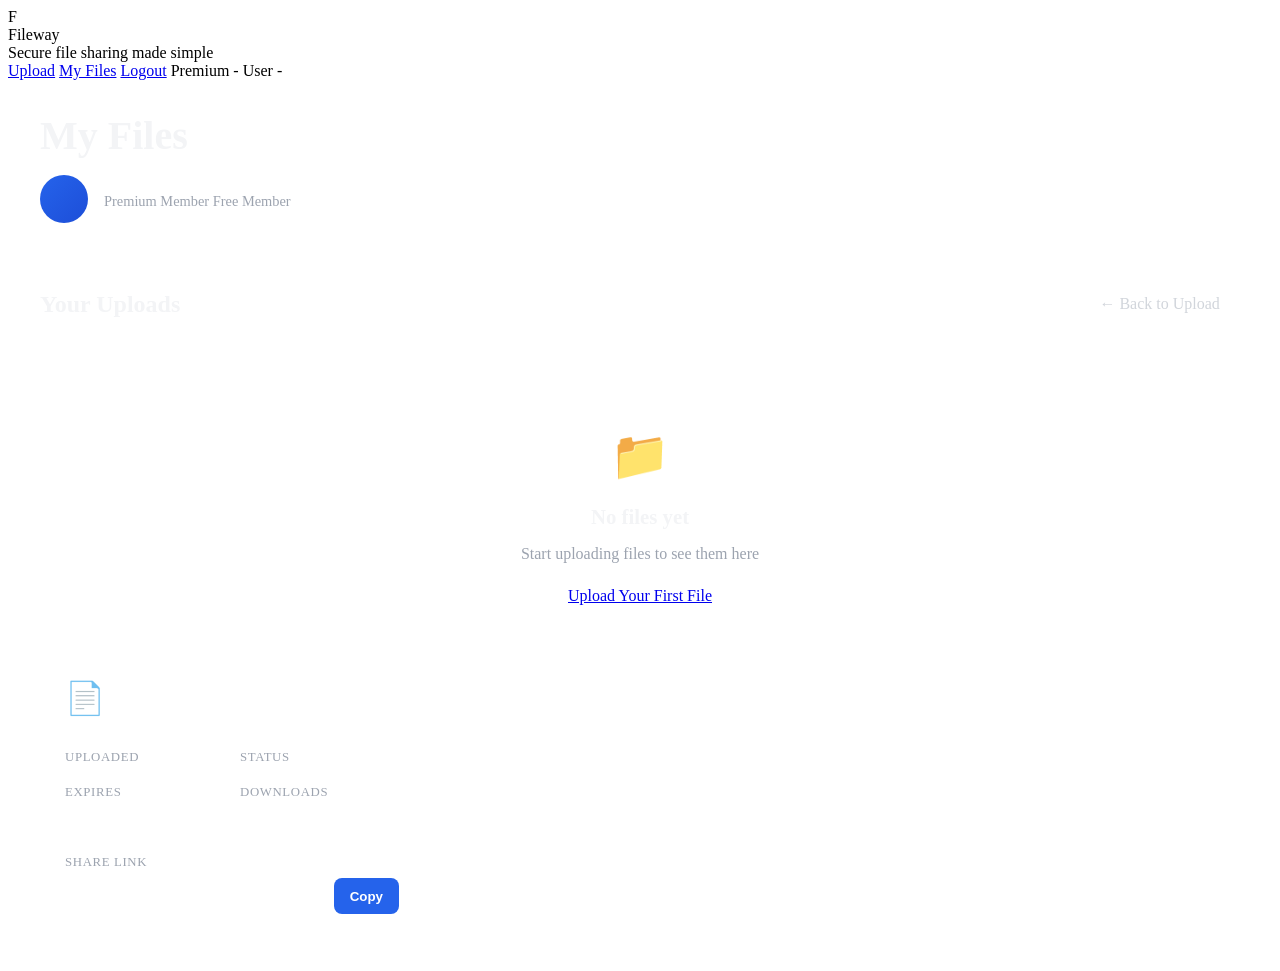
==== src/main/resources/templates/files.html @ 6db25eec "init project" ====
<!doctype html>
<html lang="en" xmlns:th="http://www.thymeleaf.org">
<head>
    <meta charset="UTF-8" />
    <meta name="viewport" content="width=device-width, initial-scale=1.0" />
    <meta http-equiv="X-UA-Compatible" content="ie=edge" />
    <link rel="stylesheet" th:href="@{/css/index.css}">
    <title>My Files - FileWay</title>
    <style>
        .files-container {
            max-width: 1200px;
            margin: 2rem auto;
            padding: 0 1rem;
        }

        .page-header {
            margin-bottom: 2rem;
        }

        .page-header h1 {
            font-size: 2.5rem;
            margin-bottom: 0.5rem;
            color: #f3f4f6;
        }

        .user-info {
            display: flex;
            align-items: center;
            gap: 1rem;
            margin-top: 1rem;
        }

        .user-info__avatar {
            width: 48px;
            height: 48px;
            border-radius: 50%;
            background: linear-gradient(135deg, #2563eb, #1d4ed8);
            display: flex;
            align-items: center;
            justify-content: center;
            font-weight: bold;
            font-size: 1.2rem;
            color: white;
        }

        .user-info__details {
            display: flex;
            flex-direction: column;
            gap: 0.3rem;
        }

        .user-info__email {
            color: #f3f4f6;
            font-weight: 600;
        }

        .user-info__role {
            font-size: 0.9rem;
            color: #9ca3af;
        }

        .user-info__role.premium {
            color: #c4b5fd;
            font-weight: 600;
        }

        .files-section {
            margin-top: 3rem;
        }

        .section-header {
            display: flex;
            justify-content: space-between;
            align-items: center;
            margin-bottom: 1.5rem;
            padding-bottom: 1rem;
            border-bottom: 1px solid rgba(255, 255, 255, 0.1);
        }

        .section-header h2 {
            font-size: 1.5rem;
            color: #f3f4f6;
        }

        .back-btn {
            display: inline-flex;
            align-items: center;
            gap: 0.5rem;
            padding: 0.7rem 1.2rem;
            background: rgba(255, 255, 255, 0.08);
            border: 1px solid rgba(255, 255, 255, 0.08);
            border-radius: 8px;
            color: #d1d5db;
            cursor: pointer;
            text-decoration: none;
            transition: 0.2s ease;
        }

        .back-btn:hover {
            background: rgba(255, 255, 255, 0.12);
            color: white;
        }

        .empty-state {
            text-align: center;
            padding: 3rem 2rem;
            border: 1px dashed rgba(255, 255, 255, 0.2);
            border-radius: 12px;
            background: rgba(255, 255, 255, 0.02);
        }

        .empty-state__icon {
            font-size: 3rem;
            margin-bottom: 1rem;
        }

        .empty-state h3 {
            font-size: 1.3rem;
            color: #f3f4f6;
            margin-bottom: 0.5rem;
        }

        .empty-state p {
            color: #9ca3af;
            margin-bottom: 1.5rem;
        }

        .files-grid {
            display: grid;
            grid-template-columns: repeat(auto-fill, minmax(350px, 1fr));
            gap: 1.5rem;
        }

        .file-card {
            background: rgba(255, 255, 255, 0.04);
            border: 1px solid rgba(255, 255, 255, 0.08);
            border-radius: 12px;
            padding: 1.5rem;
            transition: 0.2s ease;
        }

        .file-card:hover {
            background: rgba(255, 255, 255, 0.08);
            border-color: rgba(255, 255, 255, 0.15);
        }

        .file-card__header {
            display: flex;
            align-items: flex-start;
            gap: 1rem;
            margin-bottom: 1rem;
        }

        .file-card__icon {
            font-size: 2rem;
        }

        .file-card__title {
            flex: 1;
            overflow: hidden;
        }

        .file-card__name {
            color: #f3f4f6;
            font-weight: 600;
            word-break: break-word;
            margin-bottom: 0.3rem;
            display: -webkit-box;
            -webkit-line-clamp: 2;
            -webkit-box-orient: vertical;
            overflow: hidden;
        }

        .file-card__size {
            color: #9ca3af;
            font-size: 0.85rem;
        }

        .file-card__info {
            display: grid;
            grid-template-columns: 1fr 1fr;
            gap: 1rem;
            margin-bottom: 1rem;
            padding: 1rem 0;
            border-top: 1px solid rgba(255, 255, 255, 0.08);
            border-bottom: 1px solid rgba(255, 255, 255, 0.08);
        }

        .file-card__info-item {
            display: flex;
            flex-direction: column;
            gap: 0.3rem;
        }

        .file-card__info-label {
            color: #9ca3af;
            font-size: 0.8rem;
            text-transform: uppercase;
            letter-spacing: 0.05em;
        }

        .file-card__info-value {
            color: #f3f4f6;
            font-weight: 600;
        }

        .file-card__info-value.expired {
            color: #fca5a5;
        }

        .file-card__info-value.active {
            color: #86efac;
        }

        .file-card__link {
            margin-top: 1rem;
            padding-top: 1rem;
            border-top: 1px solid rgba(255, 255, 255, 0.08);
        }

        .file-card__link-label {
            color: #9ca3af;
            font-size: 0.8rem;
            text-transform: uppercase;
            letter-spacing: 0.05em;
            display: block;
            margin-bottom: 0.5rem;
        }

        .link-input-group {
            display: flex;
            gap: 0.5rem;
        }

        .link-input {
            flex: 1;
            background: rgba(255, 255, 255, 0.05);
            border: 1px solid rgba(255, 255, 255, 0.1);
            border-radius: 8px;
            padding: 0.6rem;
            color: #d1d5db;
            font-size: 0.85rem;
            word-break: break-all;
            cursor: pointer;
            transition: 0.2s ease;
        }

        .link-input:hover {
            background: rgba(255, 255, 255, 0.08);
        }

        .copy-btn {
            padding: 0.6rem 1rem;
            background: #2563eb;
            border: none;
            border-radius: 8px;
            color: white;
            font-weight: 600;
            cursor: pointer;
            transition: 0.2s ease;
            white-space: nowrap;
        }

        .copy-btn:hover {
            background: #1d4ed8;
        }

        .copy-btn.copied {
            background: #16a34a;
        }

        @media (max-width: 768px) {
            .files-grid {
                grid-template-columns: 1fr;
            }

            .file-card__info {
                grid-template-columns: 1fr;
            }

            .section-header {
                flex-direction: column;
                align-items: flex-start;
                gap: 1rem;
            }

            .page-header h1 {
                font-size: 1.8rem;
            }
        }
    </style>
</head>
<body>
<header class="topbar">
    <div class="brand">
        <div class="brand__logo">F</div>
        <div>
            <div class="brand__name">Fileway</div>
            <div class="brand__tagline">Secure file sharing made simple</div>
        </div>
    </div>

    <nav class="topbar__nav">
        <a href="/">Upload</a>
        <a href="/my-files">My Files</a>
        <a href="/logout">Logout</a>
        <span th:if="${isPremium}" class="user-status premium">Premium - <span th:text="${user.email}"></span></span>
        <span th:unless="${isPremium}" class="user-status">User - <span th:text="${user.email}"></span></span>
    </nav>
</header>

<div class="files-container">
    <div class="page-header">
        <h1>My Files</h1>
        <div class="user-info">
            <div class="user-info__avatar" th:text="${user.email.charAt(0).toUpperCase()}"></div>
            <div class="user-info__details">
                <div class="user-info__email" th:text="${user.email}"></div>
                <div class="user-info__role" th:class="${isPremium ? 'user-info__role premium' : 'user-info__role'}">
                    <span th:if="${isPremium}">Premium Member</span>
                    <span th:unless="${isPremium}">Free Member</span>
                </div>
            </div>
        </div>
    </div>

    <div class="files-section">
        <div class="section-header">
            <h2>Your Uploads</h2>
            <a href="/" class="back-btn">← Back to Upload</a>
        </div>

        <div th:if="${#lists.isEmpty(user.userFiles)}" class="empty-state">
            <div class="empty-state__icon">📁</div>
            <h3>No files yet</h3>
            <p>Start uploading files to see them here</p>
            <a href="/" class="btn btn--primary">Upload Your First File</a>
        </div>

        <div th:unless="${#lists.isEmpty(user.userFiles)}" class="files-grid">
            <div th:each="file : ${user.userFiles}" class="file-card">
                <div class="file-card__header">
                    <div class="file-card__icon">📄</div>
                    <div class="file-card__title">
                        <div class="file-card__name" th:text="${file.originalName}"></div>
                        <div class="file-card__size" th:text="${#numbers.formatDecimal(file.size / 1024 / 1024, 0, 2)} + ' MB'"></div>
                    </div>
                </div>

                <div class="file-card__info">
                    <div class="file-card__info-item">
                        <span class="file-card__info-label">Uploaded</span>
                        <span class="file-card__info-value" th:text="${#dates.format(file.createdAt, 'dd.MM.yyyy HH:mm')}"></span>
                    </div>
                    <div class="file-card__info-item">
                        <span class="file-card__info-label">Status</span>
                        <span class="file-card__info-value" 
                              th:class="${file.link.expiresAt > #dates.createNow() ? 'file-card__info-value active' : 'file-card__info-value expired'}"
                              th:text="${file.link.expiresAt > #dates.createNow() ? 'Active' : 'Expired'}"></span>
                    </div>
                    <div class="file-card__info-item">
                        <span class="file-card__info-label">Expires</span>
                        <span class="file-card__info-value" th:text="${#dates.format(file.link.expiresAt, 'dd.MM.yyyy HH:mm')}"></span>
                    </div>
                    <div class="file-card__info-item">
                        <span class="file-card__info-label">Downloads</span>
                        <span class="file-card__info-value" th:text="${file.link.useCount} + ' / ' + ${file.link.maxUses}"></span>
                    </div>
                </div>

                <div class="file-card__link">
                    <label class="file-card__link-label">Share Link</label>
                    <div class="link-input-group">
                        <input type="text" class="link-input" th:value="${'http://localhost:8080/download-stream/' + file.link.id}" readonly onclick="this.select()" />
                        <button class="copy-btn" 
                                th:data-link="${'http://localhost:8080/download-stream/' + file.link.id}"
                                onclick="copyToClipboard(this)">Copy</button>
                    </div>
                </div>
            </div>
        </div>
    </div>
</div>

<script>
    function copyToClipboard(btn) {
        const link = btn.getAttribute('data-link');
        navigator.clipboard.writeText(link).then(() => {
            const originalText = btn.textContent;
            btn.textContent = 'Copied!';
            btn.classList.add('copied');
            setTimeout(() => {
                btn.textContent = originalText;
                btn.classList.remove('copied');
            }, 2000);
        }).catch(() => {
            alert('Failed to copy link');
        });
    }
</script>
</body>
</html>
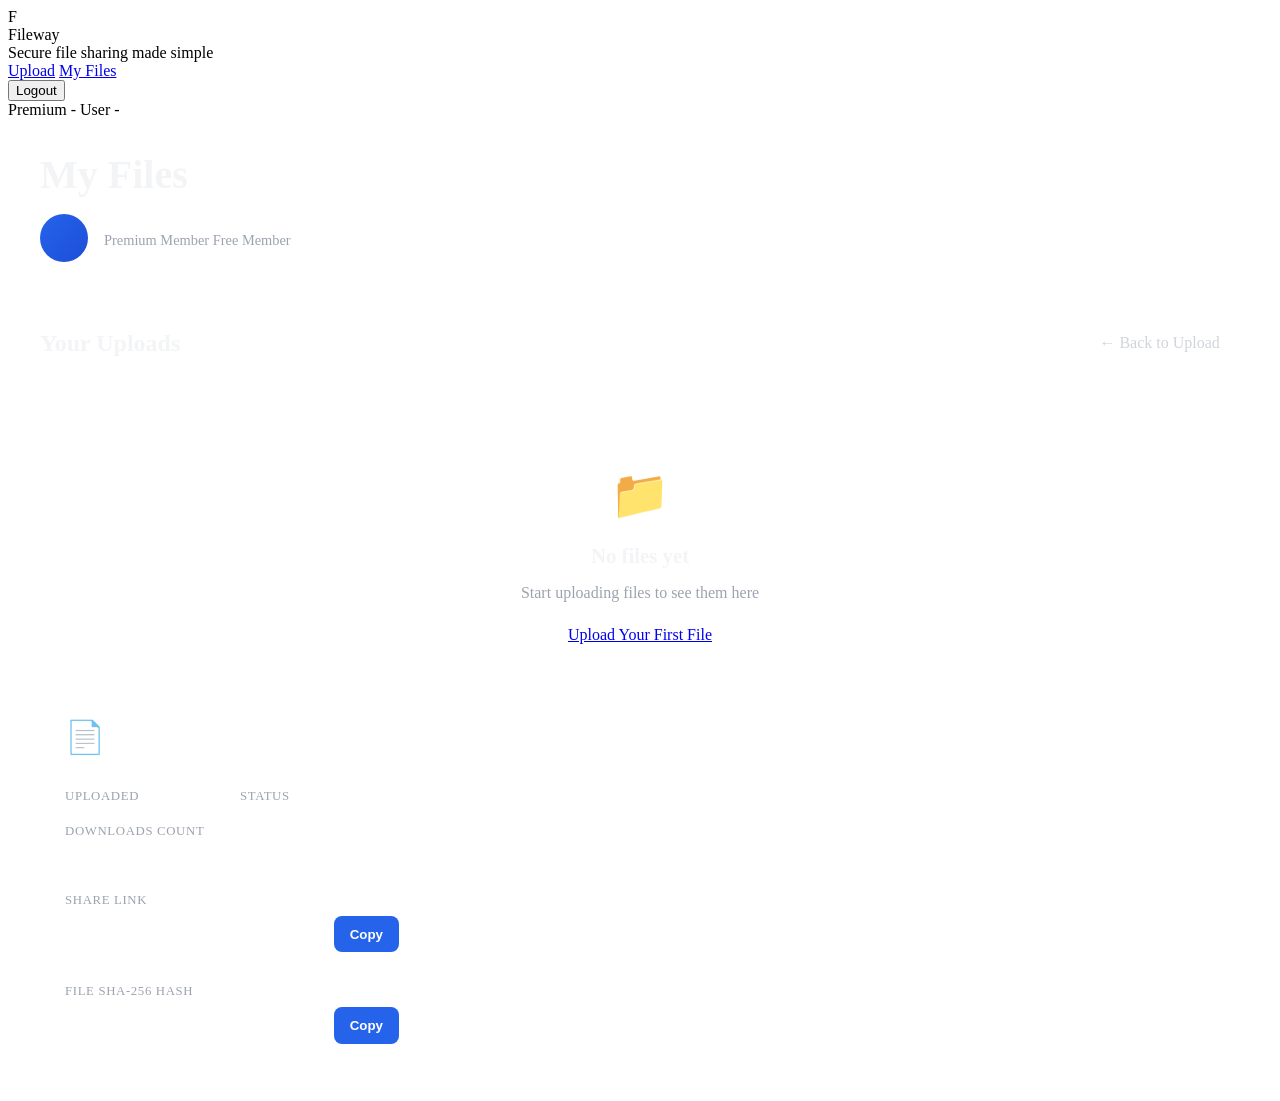
==== commit 9028e190: "1. Refactor exception messages 2. Change file-user relation logic 3. Fix UI bugs 4. Add user-files p" ====
--- a/src/main/resources/templates/files.html
+++ b/src/main/resources/templates/files.html
@@ -215,7 +215,6 @@
         .file-card__link {
             margin-top: 1rem;
             padding-top: 1rem;
-            border-top: 1px solid rgba(255, 255, 255, 0.08);
         }
 
         .file-card__link-label {
@@ -303,7 +302,9 @@
     <nav class="topbar__nav">
         <a href="/">Upload</a>
         <a href="/my-files">My Files</a>
-        <a href="/logout">Logout</a>
+        <form th:action="@{/logout}" method="post">
+            <a><button type="submit">Logout</button></a>
+        </form>
         <span th:if="${isPremium}" class="user-status premium">Premium - <span th:text="${user.email}"></span></span>
         <span th:unless="${isPremium}" class="user-status">User - <span th:text="${user.email}"></span></span>
     </nav>
@@ -313,10 +314,10 @@
     <div class="page-header">
         <h1>My Files</h1>
         <div class="user-info">
-            <div class="user-info__avatar" th:text="${user.email.charAt(0).toUpperCase()}"></div>
+            <div class="user-info__avatar" th:text="${user.email.charAt(0)}"></div>
             <div class="user-info__details">
                 <div class="user-info__email" th:text="${user.email}"></div>
-                <div class="user-info__role" th:class="${isPremium ? 'user-info__role premium' : 'user-info__role'}">
+                <div class="user-info__role" th:classappend="${isPremium} ? ' premium' : ''">
                     <span th:if="${isPremium}">Premium Member</span>
                     <span th:unless="${isPremium}">Free Member</span>
                 </div>
@@ -343,28 +344,29 @@
                     <div class="file-card__icon">📄</div>
                     <div class="file-card__title">
                         <div class="file-card__name" th:text="${file.originalName}"></div>
-                        <div class="file-card__size" th:text="${#numbers.formatDecimal(file.size / 1024 / 1024, 0, 2)} + ' MB'"></div>
+                        <div class="file-card__size" th:text="${FileSizeFormatter.format(file.size)}"></div>
                     </div>
                 </div>
 
                 <div class="file-card__info">
                     <div class="file-card__info-item">
                         <span class="file-card__info-label">Uploaded</span>
-                        <span class="file-card__info-value" th:text="${#dates.format(file.createdAt, 'dd.MM.yyyy HH:mm')}"></span>
+                        <span class="file-card__info-value"
+                              th:text="${#temporals.format(file.createdAt, 'dd.MM.yyyy HH:mm')}"></span>
                     </div>
                     <div class="file-card__info-item">
                         <span class="file-card__info-label">Status</span>
-                        <span class="file-card__info-value" 
-                              th:class="${file.link.expiresAt > #dates.createNow() ? 'file-card__info-value active' : 'file-card__info-value expired'}"
-                              th:text="${file.link.expiresAt > #dates.createNow() ? 'Active' : 'Expired'}"></span>
-                    </div>
+                        <span class="file-card__info-value"
+                              th:classappend="${file.link.expiresAt > T(java.time.LocalDateTime).now()} ? 'active' : 'expired'"
+                              th:text="${file.link.expiresAt > T(java.time.LocalDateTime).now()} ? 'Active' : 'Expired'"></span>
+                    </div>
+<!--                    <div class="file-card__info-item">-->
+<!--                        <span class="file-card__info-label">Expires</span>-->
+<!--                        <span class="file-card__info-value" th:text="${#temporals.format(file, 'dd.MM.yyyy HH:mm')}"></span>-->
+<!--                    </div>-->
                     <div class="file-card__info-item">
-                        <span class="file-card__info-label">Expires</span>
-                        <span class="file-card__info-value" th:text="${#dates.format(file.link.expiresAt, 'dd.MM.yyyy HH:mm')}"></span>
-                    </div>
-                    <div class="file-card__info-item">
-                        <span class="file-card__info-label">Downloads</span>
-                        <span class="file-card__info-value" th:text="${file.link.useCount} + ' / ' + ${file.link.maxUses}"></span>
+                        <span class="file-card__info-label">Downloads count</span>
+                        <span class="file-card__info-value" th:text="${file.link.useCount}"></span>
                     </div>
                 </div>
 
@@ -374,6 +376,15 @@
                         <input type="text" class="link-input" th:value="${'http://localhost:8080/download-stream/' + file.link.id}" readonly onclick="this.select()" />
                         <button class="copy-btn" 
                                 th:data-link="${'http://localhost:8080/download-stream/' + file.link.id}"
+                                onclick="copyToClipboard(this)">Copy</button>
+                    </div>
+                </div>
+                <div class="file-card__link">
+                    <label class="file-card__link-label">File SHA-256 Hash</label>
+                    <div class="link-input-group">
+                        <input type="text" class="link-input" th:value="${file.fileHash}" readonly onclick="this.select()" />
+                        <button class="copy-btn"
+                                th:data-link="${file.fileHash}"
                                 onclick="copyToClipboard(this)">Copy</button>
                     </div>
                 </div>
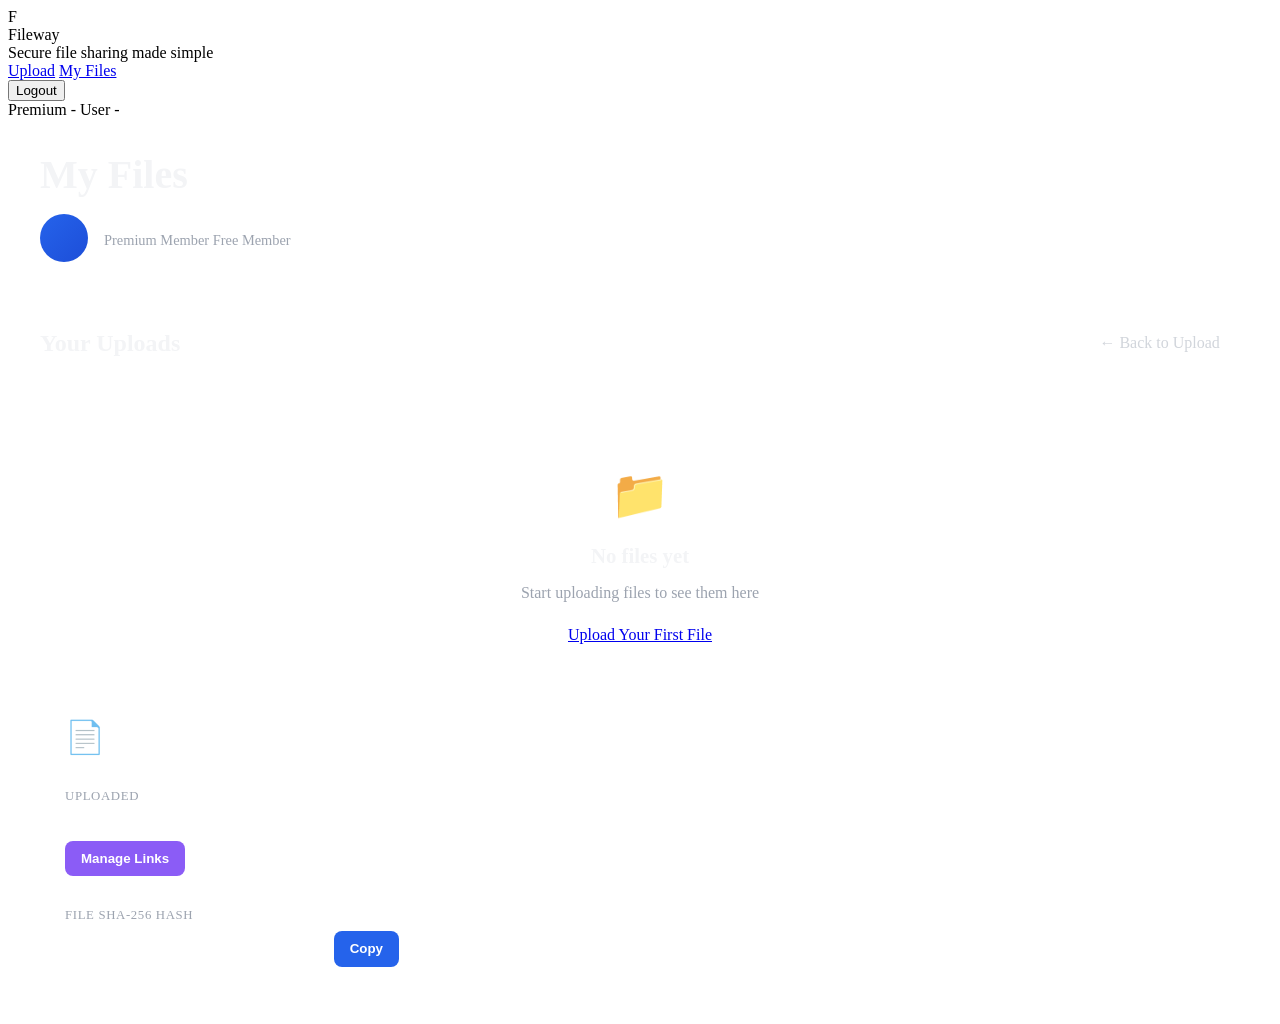
==== commit 12530596: "1. add link managing 2. encryption key must ben like a .env variable" ====
--- a/src/main/resources/templates/files.html
+++ b/src/main/resources/templates/files.html
@@ -4,8 +4,11 @@
     <meta charset="UTF-8" />
     <meta name="viewport" content="width=device-width, initial-scale=1.0" />
     <meta http-equiv="X-UA-Compatible" content="ie=edge" />
+    <meta name="_csrf" th:content="${_csrf.token}">
+    <meta name="_csrf_header" th:content="${_csrf.headerName}">
     <link rel="stylesheet" th:href="@{/css/index.css}">
     <title>My Files - FileWay</title>
+
     <style>
         .files-container {
             max-width: 1200px;
@@ -268,6 +271,22 @@
             background: #16a34a;
         }
 
+        .open-modal-btn {
+            padding: 0.6rem 1rem;
+            background: #8b5cf6;
+            border: none;
+            border-radius: 8px;
+            color: white;
+            font-weight: 600;
+            cursor: pointer;
+            transition: 0.2s ease;
+            white-space: nowrap;
+        }
+
+        .open-modal-btn:hover {
+            background: #7c3aed;
+        }
+
         @media (max-width: 768px) {
             .files-grid {
                 grid-template-columns: 1fr;
@@ -287,6 +306,262 @@
                 font-size: 1.8rem;
             }
         }
+
+        /*css for model*/
+
+        .modal-overlay {
+            background: rgba(0, 0, 0, 0.7);
+            width: 100%;
+            height: 100%;
+            position: fixed;
+            top: 0;
+            bottom: 0;
+            left: 0;
+            right: 0;
+            z-index: 1000;
+            display: flex;
+            justify-content: center;
+            align-items: center;
+        }
+
+        .modal-wrapper {
+            width: 90%;
+            max-width: 600px;
+            background: #1f2937;
+            border: 1px solid rgba(255, 255, 255, 0.1);
+            border-radius: 12px;
+            max-height: 80vh;
+            overflow-y: auto;
+            box-shadow: 0 20px 25px -5px rgba(0, 0, 0, 0.1);
+        }
+
+        .modal-header {
+            display: flex;
+            justify-content: space-between;
+            align-items: center;
+            padding: 1.5rem;
+            border-bottom: 1px solid rgba(255, 255, 255, 0.1);
+            position: sticky;
+            top: 0;
+            background: #1f2937;
+        }
+
+        .modal-header h2 {
+            color: #f3f4f6;
+            margin: 0;
+            font-size: 1.3rem;
+        }
+
+        .close-modal-btn {
+            background: transparent;
+            border: none;
+            color: #9ca3af;
+            font-size: 1.5rem;
+            cursor: pointer;
+            padding: 0;
+            width: 32px;
+            height: 32px;
+            display: flex;
+            align-items: center;
+            justify-content: center;
+            transition: color 0.2s;
+        }
+
+        .close-modal-btn:hover {
+            color: #f3f4f6;
+        }
+
+        .modal-content {
+            padding: 1.5rem;
+        }
+
+        .links-list {
+            margin-bottom: 2rem;
+        }
+
+        .link-item {
+            background: rgba(255, 255, 255, 0.04);
+            border: 1px solid rgba(255, 255, 255, 0.08);
+            border-radius: 8px;
+            padding: 1rem;
+            margin-bottom: 1rem;
+        }
+
+        .link-item-header {
+            display: flex;
+            justify-content: space-between;
+            align-items: center;
+            margin-bottom: 0.75rem;
+        }
+
+        .link-item-url {
+            flex: 1;
+            color: #93c5fd;
+            font-size: 0.85rem;
+            word-break: break-all;
+            font-family: 'Courier New', monospace;
+        }
+
+        .link-item-status {
+            display: inline-block;
+            padding: 0.3rem 0.6rem;
+            border-radius: 4px;
+            font-size: 0.75rem;
+            font-weight: 600;
+            white-space: nowrap;
+            margin-left: 1rem;
+        }
+
+        .link-item-status.active {
+            background: rgba(134, 239, 172, 0.2);
+            color: #86efac;
+        }
+
+        .link-item-status.expired {
+            background: rgba(252, 165, 165, 0.2);
+            color: #fca5a5;
+        }
+
+        .link-item-details {
+            display: grid;
+            grid-template-columns: 1fr 1fr;
+            gap: 1rem;
+            margin-bottom: 0.75rem;
+            font-size: 0.85rem;
+            color: #d1d5db;
+        }
+
+        .link-item-detail {
+            display: flex;
+            flex-direction: column;
+            gap: 0.2rem;
+        }
+
+        .link-item-detail-label {
+            color: #9ca3af;
+            font-size: 0.75rem;
+            text-transform: uppercase;
+            letter-spacing: 0.05em;
+        }
+
+        .link-item-detail-value {
+            color: #f3f4f6;
+            font-weight: 600;
+        }
+
+        .link-item-actions {
+            display: flex;
+            gap: 0.5rem;
+        }
+
+        .link-copy-btn,
+        .link-delete-btn {
+            padding: 0.5rem 1rem;
+            border: none;
+            border-radius: 6px;
+            font-size: 0.85rem;
+            font-weight: 600;
+            cursor: pointer;
+            transition: 0.2s;
+            flex: 1;
+        }
+
+        .link-copy-btn {
+            background: #2563eb;
+            color: white;
+        }
+
+        .link-copy-btn:hover {
+            background: #1d4ed8;
+        }
+
+        .link-copy-btn.copied {
+            background: #16a34a;
+        }
+
+        .link-delete-btn {
+            background: #ef4444;
+            color: white;
+        }
+
+        .link-delete-btn:hover {
+            background: #dc2626;
+        }
+
+        .empty-links {
+            text-align: center;
+            padding: 2rem 1rem;
+            color: #9ca3af;
+            background: rgba(255, 255, 255, 0.02);
+            border-radius: 8px;
+            border: 1px dashed rgba(255, 255, 255, 0.1);
+        }
+
+        .create-link-section {
+            border-top: 1px solid rgba(255, 255, 255, 0.1);
+            padding-top: 1.5rem;
+        }
+
+        .create-link-section h3 {
+            color: #f3f4f6;
+            margin: 0 0 1rem 0;
+            font-size: 1.1rem;
+        }
+
+        .create-link-form {
+            display: grid;
+            grid-template-columns: 1fr 1fr;
+            gap: 1rem;
+        }
+
+        .form-group {
+            display: flex;
+            flex-direction: column;
+            gap: 0.5rem;
+        }
+
+        .create-link-form label {
+            color: #d1d5db;
+            font-size: 0.9rem;
+            font-weight: 500;
+        }
+
+        .create-link-form input {
+            background: rgba(255, 255, 255, 0.05);
+            border: 1px solid rgba(255, 255, 255, 0.1);
+            border-radius: 6px;
+            padding: 0.6rem;
+            color: #f3f4f6;
+            font-size: 0.9rem;
+        }
+
+        .create-link-form input:focus {
+            outline: none;
+            border-color: #2563eb;
+            box-shadow: 0 0 0 2px rgba(37, 99, 235, 0.2);
+        }
+
+        .create-link-submit-btn {
+            grid-column: 1 / -1;
+            background: #10b981;
+            color: white;
+            border: none;
+            padding: 0.7rem 1rem;
+            border-radius: 6px;
+            font-size: 0.95rem;
+            font-weight: 600;
+            cursor: pointer;
+            transition: 0.2s;
+        }
+
+        .create-link-submit-btn:hover {
+            background: #059669;
+        }
+
+        .hide {
+            display: none !important;
+        }
+
     </style>
 </head>
 <body>
@@ -354,31 +629,35 @@
                         <span class="file-card__info-value"
                               th:text="${#temporals.format(file.createdAt, 'dd.MM.yyyy HH:mm')}"></span>
                     </div>
-                    <div class="file-card__info-item">
-                        <span class="file-card__info-label">Status</span>
-                        <span class="file-card__info-value"
-                              th:classappend="${file.link.expiresAt > T(java.time.LocalDateTime).now()} ? 'active' : 'expired'"
-                              th:text="${file.link.expiresAt > T(java.time.LocalDateTime).now()} ? 'Active' : 'Expired'"></span>
-                    </div>
+<!--                    <div class="file-card__info-item">-->
+<!--                        <span class="file-card__info-label">Status</span>-->
+<!--                        <span class="file-card__info-value"-->
+<!--                              th:classappend="${file.link.expiresAt > T(java.time.LocalDateTime).now()} ? 'active' : 'expired'"-->
+<!--                              th:text="${file.link.expiresAt > T(java.time.LocalDateTime).now()} ? 'Active' : 'Expired'"></span>-->
+<!--                    </div>-->
 <!--                    <div class="file-card__info-item">-->
 <!--                        <span class="file-card__info-label">Expires</span>-->
 <!--                        <span class="file-card__info-value" th:text="${#temporals.format(file, 'dd.MM.yyyy HH:mm')}"></span>-->
 <!--                    </div>-->
-                    <div class="file-card__info-item">
-                        <span class="file-card__info-label">Downloads count</span>
-                        <span class="file-card__info-value" th:text="${file.link.useCount}"></span>
-                    </div>
+<!--                    <div class="file-card__info-item">-->
+<!--                        <span class="file-card__info-label">Downloads count</span>-->
+<!--                        <span class="file-card__info-value" th:text="${file.link.useCount}"></span>-->
+<!--                    </div>-->
                 </div>
-
-                <div class="file-card__link">
-                    <label class="file-card__link-label">Share Link</label>
-                    <div class="link-input-group">
-                        <input type="text" class="link-input" th:value="${'http://localhost:8080/download-stream/' + file.link.id}" readonly onclick="this.select()" />
-                        <button class="copy-btn" 
-                                th:data-link="${'http://localhost:8080/download-stream/' + file.link.id}"
-                                onclick="copyToClipboard(this)">Copy</button>
-                    </div>
+                <div>
+                    <button class="open-modal-btn" th:data-file-id="${file.id}">
+                        Manage Links
+                    </button>
                 </div>
+<!--                <div class="file-card__link">-->
+<!--                    <label class="file-card__link-label">Share Link</label>-->
+<!--                    <div class="link-input-group">-->
+<!--                        <input type="text" class="link-input" th:value="${'http://localhost:8080/download-stream/' + file.link.id}" readonly onclick="this.select()" />-->
+<!--                        <button class="copy-btn" -->
+<!--                                th:data-link="${'http://localhost:8080/download-stream/' + file.link.id}"-->
+<!--                                onclick="copyToClipboard(this)">Copy</button>-->
+<!--                    </div>-->
+<!--                </div>-->
                 <div class="file-card__link">
                     <label class="file-card__link-label">File SHA-256 Hash</label>
                     <div class="link-input-group">
@@ -388,12 +667,46 @@
                                 onclick="copyToClipboard(this)">Copy</button>
                     </div>
                 </div>
+                <div class="modal-overlay hide" data-file-id="">
+                    <div class="modal-wrapper">
+                        <div class="modal-header">
+                            <h2>Manage Share Links</h2>
+                            <button class="close-modal-btn">✕</button>
+                        </div>
+                        <div class="modal-content">
+                            <div class="links-list">
+                                <!-- Links will be loaded here -->
+                            </div>
+                            <div class="create-link-section">
+                                <h3>Create New Link</h3>
+                                <form class="create-link-form">
+                                    <div class="form-group">
+                                        <label for="maxUses">Max Uses</label>
+                                        <input type="number" id="maxUses" name="maxUses" value="1" min="1" max="100">
+                                    </div>
+                                    <div class="form-group">
+                                        <label for="expirationHours">Expiration (hours)</label>
+                                        <input type="number" id="expirationHours" name="expirationHours" value="1" min="1" max="720">
+                                    </div>
+                                    <button type="button" class="create-link-submit-btn">Create Link</button>
+                                </form>
+                            </div>
+                        </div>
+                    </div>
+                </div>
             </div>
         </div>
     </div>
 </div>
 
 <script>
+    // Get CSRF token from meta tag
+    function getCsrfToken() {
+        const token = document.querySelector('meta[name="_csrf"]')?.getAttribute('content');
+        const header = document.querySelector('meta[name="_csrf_header"]')?.getAttribute('content');
+        return { token, header: header || 'X-CSRF-TOKEN' };
+    }
+
     function copyToClipboard(btn) {
         const link = btn.getAttribute('data-link');
         navigator.clipboard.writeText(link).then(() => {
@@ -408,6 +721,190 @@
             alert('Failed to copy link');
         });
     }
+
+    // Modal Management for Links
+    let currentFileId = null;
+    let currentModal = null;
+
+    function openLinkModal(fileId, button) {
+        currentFileId = fileId;
+        // Find the modal within the same file-card
+        currentModal = button.closest('.file-card').querySelector('.modal-overlay');
+        currentModal.classList.remove('hide');
+        loadLinks(fileId);
+    }
+
+    function closeLinkModal() {
+        if (currentModal) {
+            currentModal.classList.add('hide');
+        }
+        currentFileId = null;
+        currentModal = null;
+    }
+
+    async function loadLinks(fileId) {
+        try {
+            const response = await fetch(`/api/files/${fileId}/links`);
+            if (!response.ok) {
+                throw new Error('Failed to load links');
+            }
+            const links = await response.json();
+            renderLinks(links);
+        } catch (error) {
+            console.error('Error loading links:', error);
+            alert('Error loading links: ' + error.message);
+        }
+    }
+
+    function renderLinks(links) {
+        if (!currentModal) return;
+        
+        const linksList = currentModal.querySelector('.links-list');
+        
+        if (links.length === 0) {
+            linksList.innerHTML = '<div class="empty-links">No share links created yet</div>';
+            return;
+        }
+
+        linksList.innerHTML = links.map(link => `
+            <div class="link-item">
+                <div class="link-item-header">
+                    <span class="link-item-url">${link.url}</span>
+                    <span class="link-item-status ${link.isExpired ? 'expired' : 'active'}">
+                        ${link.isExpired ? 'Expired' : 'Active'}
+                    </span>
+                </div>
+                <div class="link-item-details">
+                    <div class="link-item-detail">
+                        <span class="link-item-detail-label">Created</span>
+                        <span class="link-item-detail-value">${new Date(link.createdAt).toLocaleString()}</span>
+                    </div>
+                    <div class="link-item-detail">
+                        <span class="link-item-detail-label">Expires</span>
+                        <span class="link-item-detail-value">${new Date(link.expiresAt).toLocaleString()}</span>
+                    </div>
+                    <div class="link-item-detail">
+                        <span class="link-item-detail-label">Max Uses</span>
+                        <span class="link-item-detail-value">${link.maxUses}</span>
+                    </div>
+                    <div class="link-item-detail">
+                        <span class="link-item-detail-label">Downloads</span>
+                        <span class="link-item-detail-value">${link.useCount}/${link.maxUses}</span>
+                    </div>
+                </div>
+                <div class="link-item-actions">
+                    <button class="link-copy-btn" onclick="copyLinkToClipboard(this, '${link.url}')">
+                        Copy Link
+                    </button>
+                    <button class="link-delete-btn" onclick="deleteLink('${link.id}')">
+                        Delete
+                    </button>
+                </div>
+            </div>
+        `).join('');
+    }
+
+    function copyLinkToClipboard(btn, link) {
+        navigator.clipboard.writeText(link).then(() => {
+            const originalText = btn.textContent;
+            btn.textContent = 'Copied!';
+            btn.classList.add('copied');
+            setTimeout(() => {
+                btn.textContent = originalText;
+                btn.classList.remove('copied');
+            }, 2000);
+        });
+    }
+
+    async function deleteLink(linkId) {
+        if (!confirm('Are you sure you want to delete this link?')) {
+            return;
+        }
+
+        try {
+            const csrf = getCsrfToken();
+            const response = await fetch(`/api/files/${currentFileId}/links/${linkId}`, {
+                method: 'DELETE',
+                headers: {
+                    [csrf.header]: csrf.token,
+                    'Content-Type': 'application/json'
+                }
+            });
+
+            if (response.ok) {
+                loadLinks(currentFileId);
+            } else {
+                alert('Error deleting link: ' + response.status);
+            }
+        } catch (error) {
+            console.error('Error deleting link:', error);
+            alert('Error deleting link: ' + error.message);
+        }
+    }
+
+    async function createNewLink() {
+        if (!currentModal) return;
+        
+        const maxUses = currentModal.querySelector('#maxUses').value;
+        const expirationHours = currentModal.querySelector('#expirationHours').value;
+
+        try {
+            const csrf = getCsrfToken();
+            const response = await fetch(`/api/files/${currentFileId}/links?maxUses=${maxUses}&expirationHours=${expirationHours}`, {
+                method: 'POST',
+                headers: {
+                    [csrf.header]: csrf.token,
+                    'Content-Type': 'application/json'
+                }
+            });
+
+            if (response.ok) {
+                currentModal.querySelector('#maxUses').value = '1';
+                currentModal.querySelector('#expirationHours').value = '1';
+                loadLinks(currentFileId);
+            } else {
+                alert('Error creating link: ' + response.status);
+            }
+        } catch (error) {
+            console.error('Error creating link:', error);
+            alert('Error creating link: ' + error.message);
+        }
+    }
+
+    // Event listeners for modal
+    document.addEventListener('DOMContentLoaded', () => {
+        // Open modal buttons
+        const openBtns = document.querySelectorAll('.open-modal-btn');
+        openBtns.forEach(btn => {
+            btn.addEventListener('click', (e) => {
+                e.preventDefault();
+                const fileId = btn.getAttribute('data-file-id');
+                openLinkModal(fileId, btn);
+            });
+        });
+
+        // Set up each modal with its own close button
+        const modals = document.querySelectorAll('.modal-overlay');
+        modals.forEach(modal => {
+            const closeBtn = modal.querySelector('.close-modal-btn');
+            if (closeBtn) {
+                closeBtn.addEventListener('click', closeLinkModal);
+            }
+
+            // Modal overlay close
+            modal.addEventListener('click', (e) => {
+                if (e.target === modal) {
+                    closeLinkModal();
+                }
+            });
+
+            // Create link button
+            const createBtn = modal.querySelector('.create-link-submit-btn');
+            if (createBtn) {
+                createBtn.addEventListener('click', createNewLink);
+            }
+        });
+    });
 </script>
 </body>
 </html>
